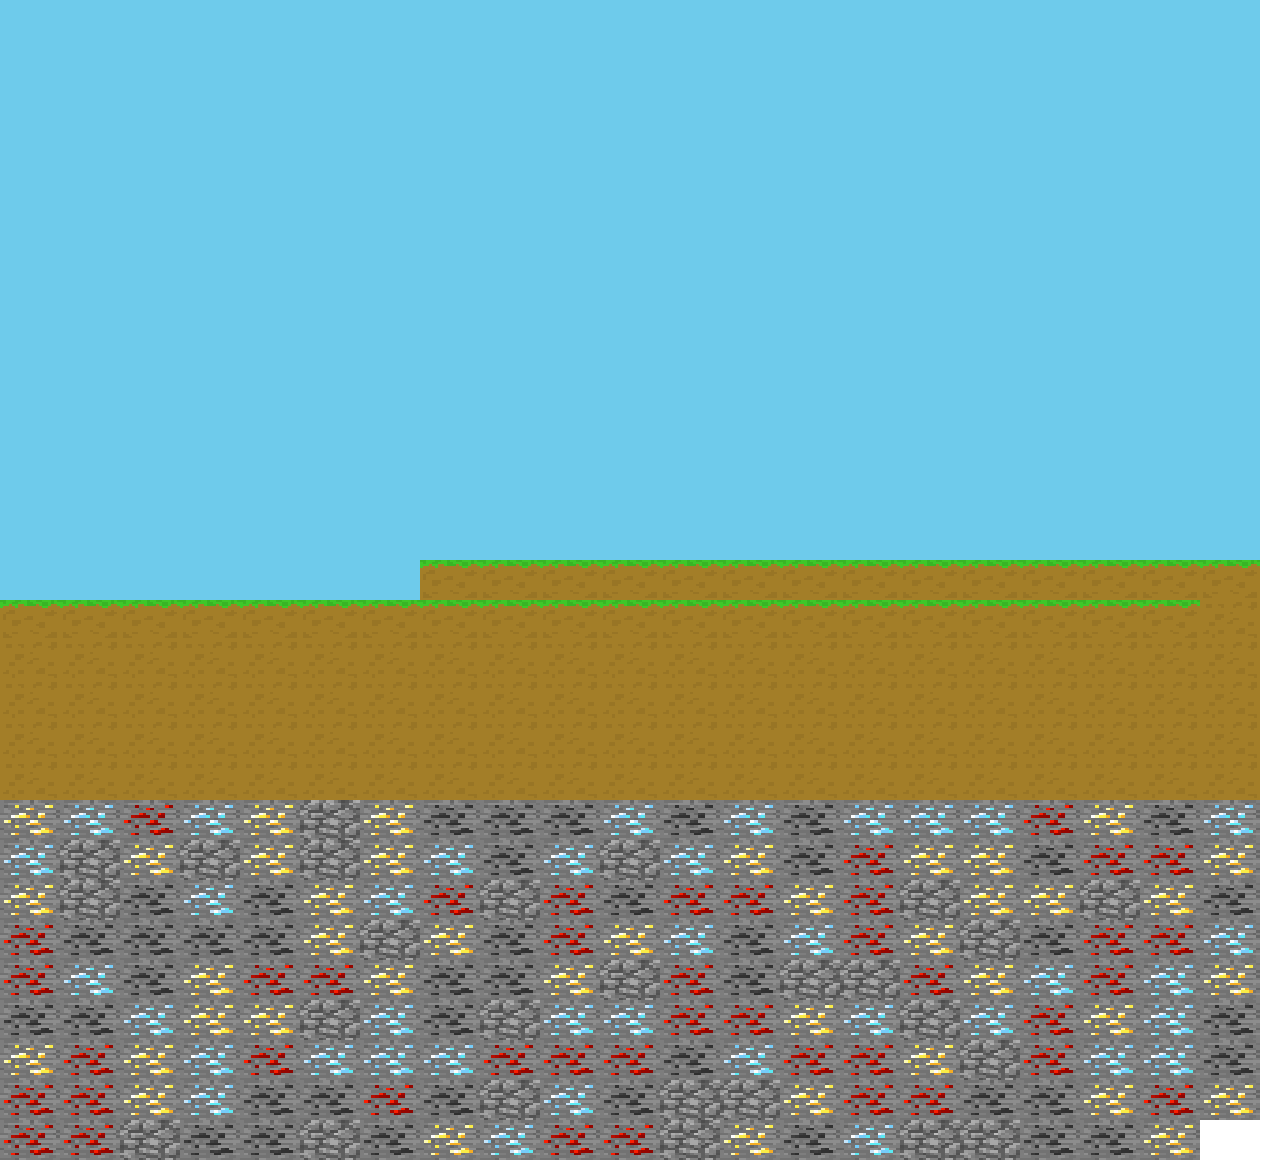
==== world.html @ d7ce7560 "." ====
<!DOCTYPE html>
<html lang="en">
<head>
    <meta charset="UTF-8">
    <meta name="viewport" content="width=device-width, initial-scale=1.0">
    <title>Minecraft World 1</title>
    <link rel="stylesheet" href="./world.css">
</head>
<body>
    <div id="world"></div>
    <script src="./world.js"></script>
</body>
</html>
---- world.css ----
* {
    box-sizing: border-box;
}

body {
    margin: 0;
    max-width: 100%;
}

#world {
    display: grid;
    grid-template-columns: repeat(auto-fit, 60px);
}

.block {
    height: 40px;
    background-size: 60px 40px;
    image-rendering: pixelated;
}

.block:hover {
    border: 2px solid #ffffff;
}

.sky {
    background-color: #6ecbeb;
}
.grass {
    background-image: url('./Grass.PNG');
}

.dirt {
    background-image: url('./Dirt.PNG');
}

.gold {
    background-image: url('./gold_stone.png');
}

.red {
    background-image: url('./red_stone.png');
}

.blue {
    background-image: url('./blue_stone.png');
}

.black {
    background-image: url('./black_stone.png');
}

.gray {
    background-image: url('./gray_stone.png');
}
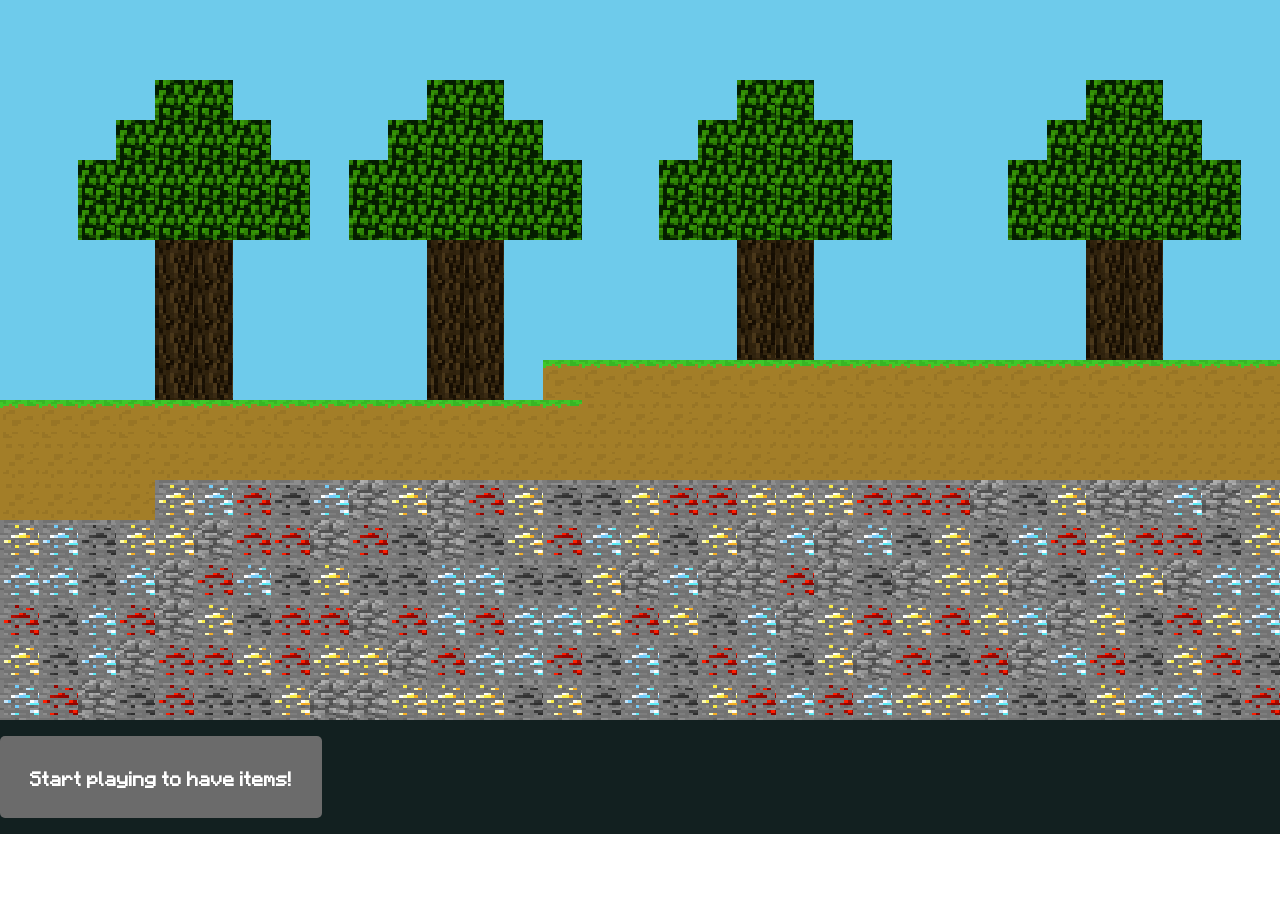
==== commit af6015fc: "." ====
--- a/world.html
+++ b/world.html
@@ -8,6 +8,16 @@
 </head>
 <body>
     <div id="world"></div>
+    <footer>
+        <p id="message">Start playing to have items!</p>
+        <div id="game-tools-container">
+            <img src="" alt="">
+            <img src="" alt="">
+            <img src="" alt="">
+            <img src="" alt="">
+            <img src="" alt="">
+        </div>
+    </footer>
     <script src="./world.js"></script>
 </body>
 </html>
--- a/world.css
+++ b/world.css
@@ -1,5 +1,10 @@
 * {
     box-sizing: border-box;
+}
+
+@font-face {
+  font-family: minecraftFont;
+  src: url('./MinecraftSeven.ttf');
 }
 
 body {
@@ -9,7 +14,7 @@
 
 #world {
     display: grid;
-    grid-template-columns: repeat(auto-fit, 60px);
+    grid-template-columns: repeat(auto-fit, 3.03%);
 }
 
 .block {
@@ -51,4 +56,35 @@
 
 .gray {
     background-image: url('./gray_stone.png');
+}
+
+.trunk {
+    background-image: url('./trunk.png');
+}
+
+.leaves {
+    background-image: url('./leaves.png');
+}
+
+.tree-container {
+    position: absolute;
+    top: 80px;
+    left: 200px;
+    display: grid;
+    grid-template-columns: repeat(6, 60px);
+    grid-column: 28 / 34;
+}
+
+footer {
+    display: flex;
+    background-color: #122020;
+}
+
+#message {
+    background-color: #6b6b6b;
+    color: #ffffff;
+    border-radius: 5px;
+    padding: 30px;
+    font-family: minecraftFont;
+    font-weight: 700;
 }
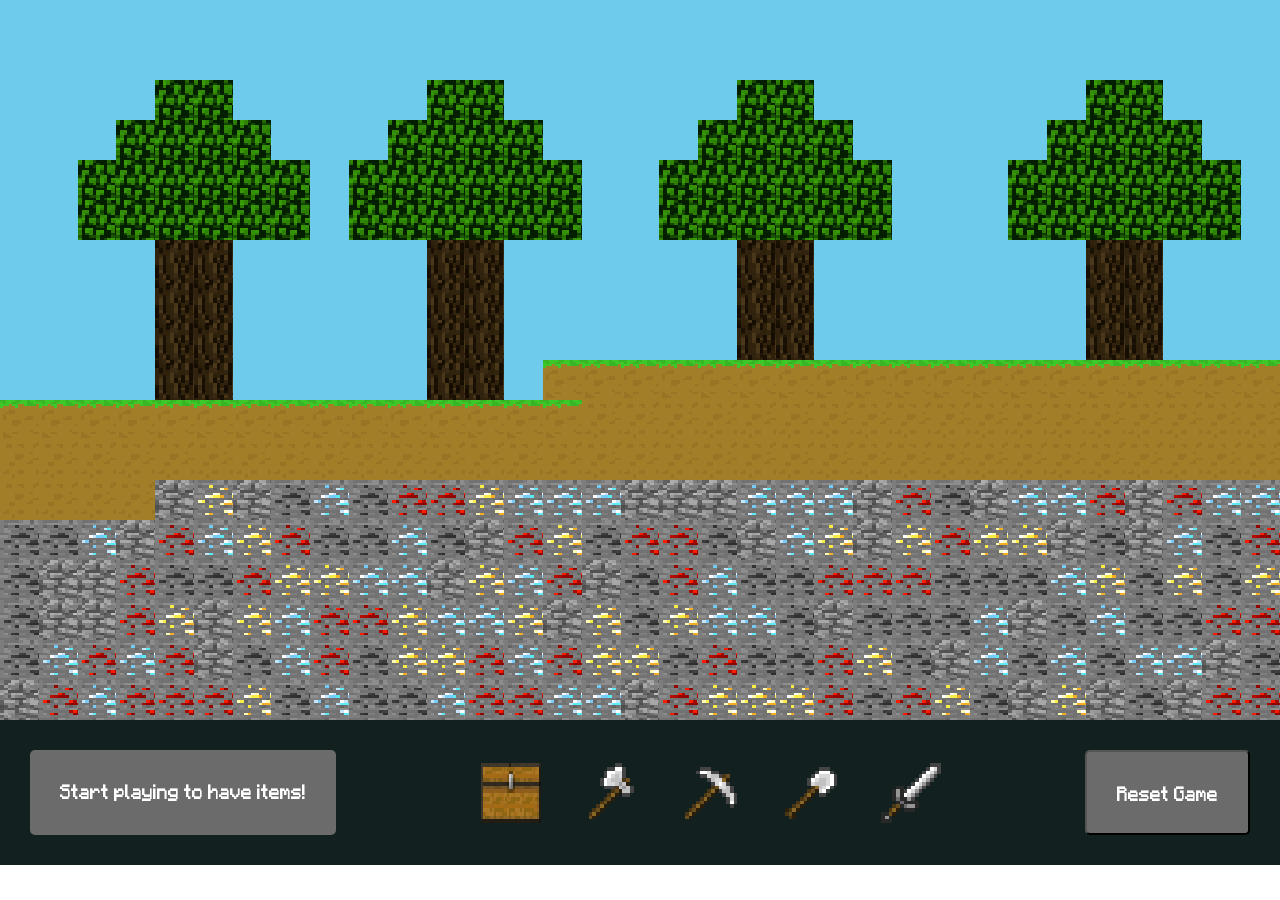
==== commit 21c895a6: "." ====
--- a/world.html
+++ b/world.html
@@ -11,12 +11,13 @@
     <footer>
         <p id="message">Start playing to have items!</p>
         <div id="game-tools-container">
-            <img src="" alt="">
-            <img src="" alt="">
-            <img src="" alt="">
-            <img src="" alt="">
-            <img src="" alt="">
+            <img src="./cache.png" alt="">
+            <img src="./items/iron_axe.png" alt="" class="game-tool">
+            <img src="./items/iron_pickaxe.png" alt="" class="game-tool">
+            <img src="./items/iron_shovel.png" alt="" class="game-tool">
+            <img src="./items/iron_sword.png" alt="" class="game-tool">
         </div>
+        <button id="reset-btn">Reset Game</button>
     </footer>
     <script src="./world.js"></script>
 </body>
--- a/world.css
+++ b/world.css
@@ -1,10 +1,11 @@
 * {
     box-sizing: border-box;
+    margin: 0;
 }
 
 @font-face {
-  font-family: minecraftFont;
-  src: url('./MinecraftSeven.ttf');
+    font-family: minecraftFont;
+    src: url('./MinecraftSeven.ttf');
 }
 
 body {
@@ -30,6 +31,7 @@
 .sky {
     background-color: #6ecbeb;
 }
+
 .grass {
     background-image: url('./Grass.PNG');
 }
@@ -66,17 +68,10 @@
     background-image: url('./leaves.png');
 }
 
-.tree-container {
-    position: absolute;
-    top: 80px;
-    left: 200px;
-    display: grid;
-    grid-template-columns: repeat(6, 60px);
-    grid-column: 28 / 34;
-}
-
 footer {
+    padding: 30px;
     display: flex;
+    justify-content: space-between;
     background-color: #122020;
 }
 
@@ -87,4 +82,36 @@
     padding: 30px;
     font-family: minecraftFont;
     font-weight: 700;
+    font-size: 15px;
+}
+
+#game-tools-container {
+    align-self: center;
+    display: flex;
+    gap: 20px;
+}
+
+#game-tools-container img { 
+    width: 5em;
+    image-rendering: pixelated;
+    border-radius: 5px;
+    padding: 10px;
+}
+
+.game-tool:hover {
+    border: solid 2px #ffffff;
+}
+
+#reset-btn {
+    background-color: #6b6b6b;
+    color: #ffffff;
+    border-radius: 5px;
+    padding: 30px;
+    font-family: minecraftFont;
+    font-weight: 700;
+    font-size: 15px;
+}
+
+.selected-tool {
+    border: solid 2px #ffffff;
 }
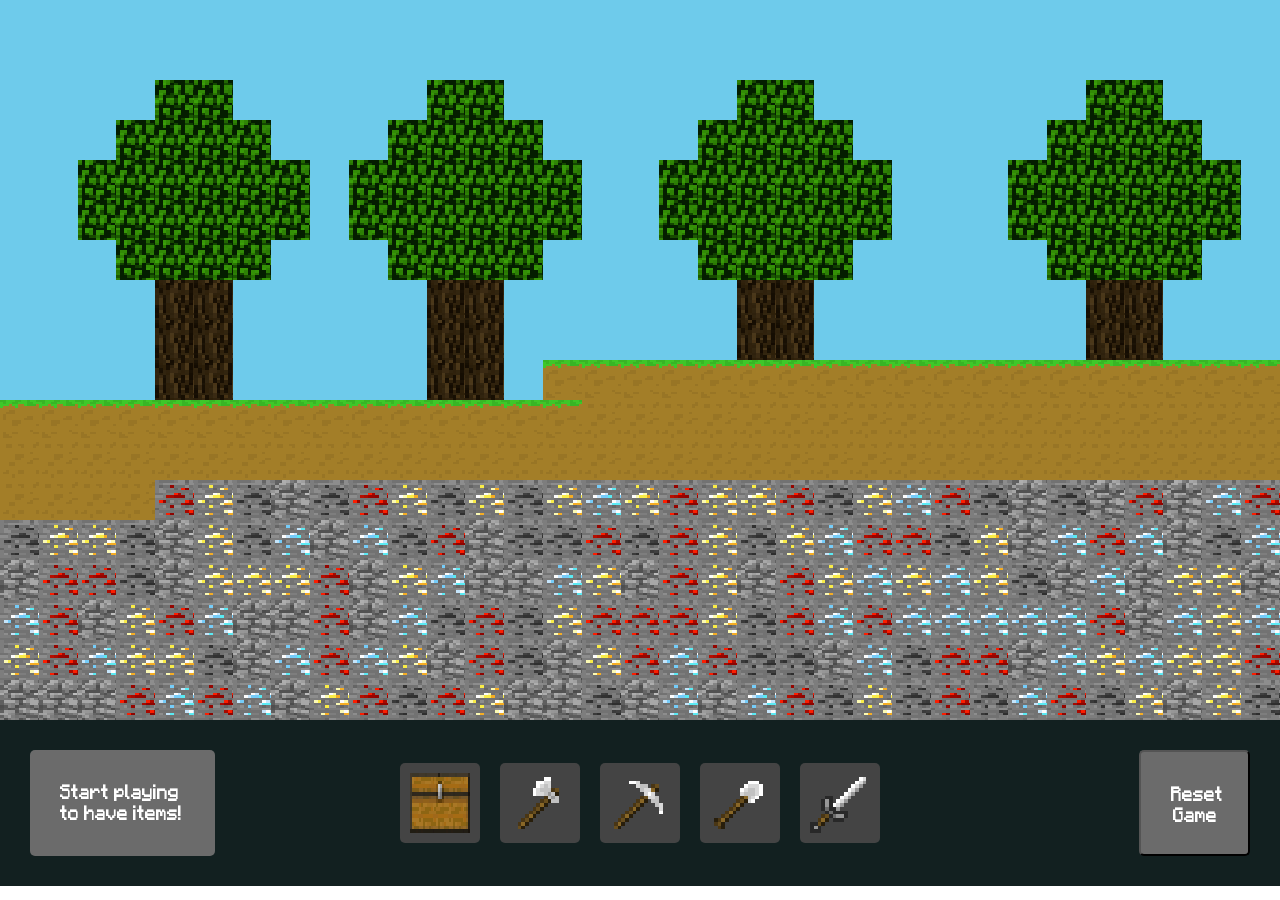
==== commit 171eee4b: "." ====
--- a/world.html
+++ b/world.html
@@ -9,13 +9,13 @@
 <body>
     <div id="world"></div>
     <footer>
-        <p id="message">Start playing to have items!</p>
+        <p id="cache-area">Start playing to have items!</p>
         <div id="game-tools-container">
-            <img src="./cache.png" alt="">
-            <img src="./items/iron_axe.png" alt="" class="game-tool">
-            <img src="./items/iron_pickaxe.png" alt="" class="game-tool">
-            <img src="./items/iron_shovel.png" alt="" class="game-tool">
-            <img src="./items/iron_sword.png" alt="" class="game-tool">
+            <img src="./cache.png" alt="cache" class="cache-img" id="cache-img">
+            <img src="./items/iron_axe.png" alt="axe" class="game-tool">
+            <img src="./items/iron_pickaxe.png" alt="pickaxe" class="game-tool">
+            <img src="./items/iron_shovel.png" alt="shovel" class="game-tool">
+            <img src="./items/iron_sword.png" alt="sword" class="game-tool">
         </div>
         <button id="reset-btn">Reset Game</button>
     </footer>
--- a/world.css
+++ b/world.css
@@ -70,12 +70,14 @@
 
 footer {
     padding: 30px;
-    display: flex;
+    display: grid;
+    grid-template-columns: repeat(3, 1fr);
     justify-content: space-between;
     background-color: #122020;
 }
 
-#message {
+#cache-area {
+    width: 50%;
     background-color: #6b6b6b;
     color: #ffffff;
     border-radius: 5px;
@@ -85,7 +87,12 @@
     font-size: 15px;
 }
 
+.toggle-cache-area {
+    display: none;
+}
+
 #game-tools-container {
+    justify-self: center;
     align-self: center;
     display: flex;
     gap: 20px;
@@ -96,6 +103,15 @@
     image-rendering: pixelated;
     border-radius: 5px;
     padding: 10px;
+    background-color: #444444;
+}
+
+.cache-img:hover {
+    transform: scale(1.2);
+}
+
+.cache-img {
+    transition: transform 0.2s ease-in;
 }
 
 .game-tool:hover {
@@ -103,6 +119,8 @@
 }
 
 #reset-btn {
+    width: 30%;
+    justify-self: end;
     background-color: #6b6b6b;
     color: #ffffff;
     border-radius: 5px;
@@ -114,4 +132,20 @@
 
 .selected-tool {
     border: solid 2px #ffffff;
+}
+
+.axe-cursor {
+    cursor: url('./items/gold_axe.png'), default;
+}
+
+.pickaxe-cursor {
+    cursor: url('./items/gold_pickaxe.png'), default;
+}
+
+.shovel-cursor {
+    cursor: url('./items/gold_shovel.png'), default;
+}
+
+.sword-cursor {
+    cursor: url('./items/gold_sword.png'), default;
 }
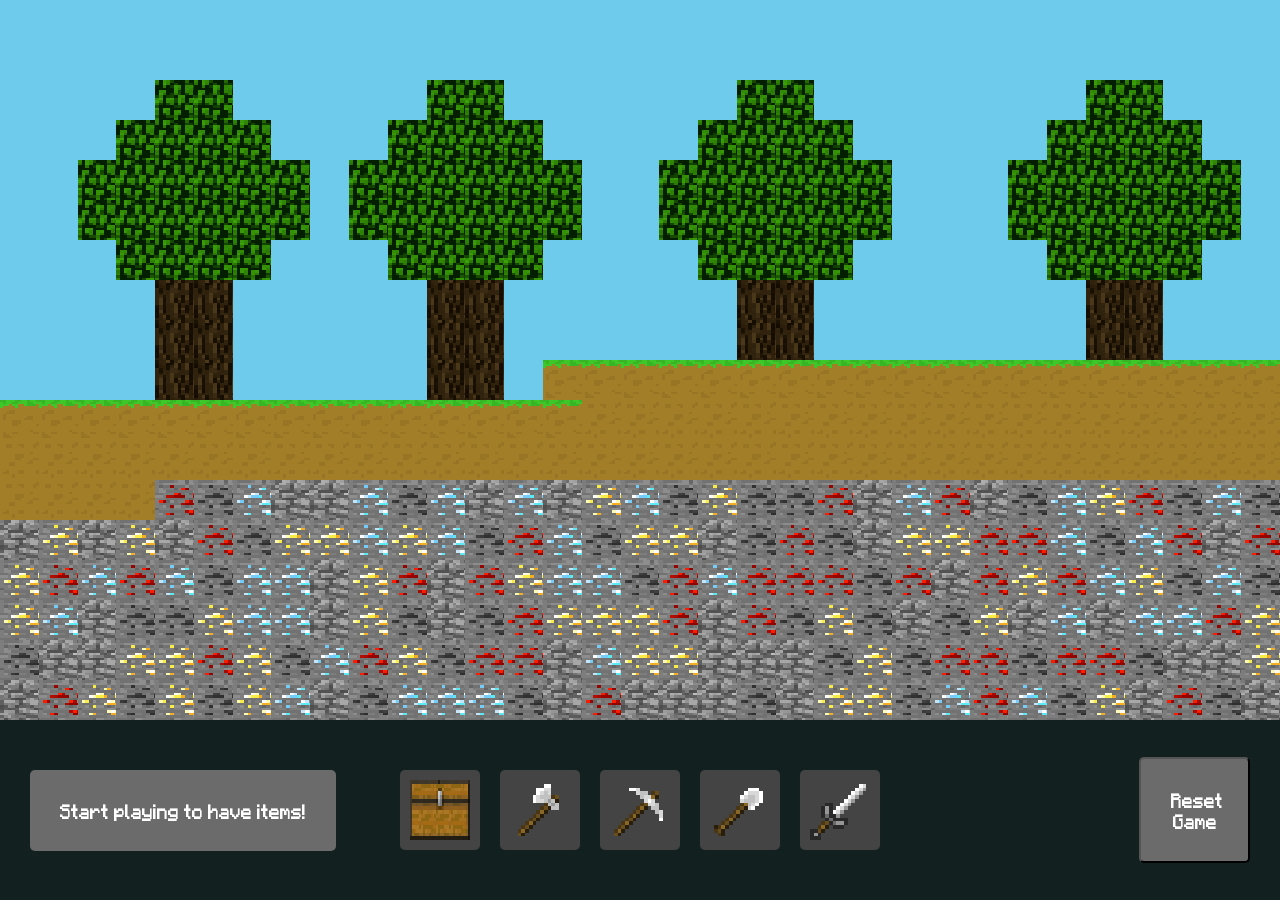
==== commit bd213b26: "." ====
--- a/world.html
+++ b/world.html
@@ -9,7 +9,7 @@
 <body>
     <div id="world"></div>
     <footer>
-        <p id="cache-area">Start playing to have items!</p>
+        <div id="cache-area" class="cache-area-start">Start playing to have items!</div>
         <div id="game-tools-container">
             <img src="./cache.png" alt="cache" class="cache-img" id="cache-img">
             <img src="./items/iron_axe.png" alt="axe" class="game-tool">
--- a/world.css
+++ b/world.css
@@ -9,6 +9,9 @@
 }
 
 body {
+    min-height: 100vh;
+    display: grid;
+    grid-template-rows: auto 1fr;
     margin: 0;
     max-width: 100%;
 }
@@ -73,11 +76,13 @@
     display: grid;
     grid-template-columns: repeat(3, 1fr);
     justify-content: space-between;
+    align-items: center;
     background-color: #122020;
 }
 
-#cache-area {
-    width: 50%;
+.cache-area {
+    display: grid;
+    grid-template-columns: repeat(auto-fit, 33%);
     background-color: #6b6b6b;
     color: #ffffff;
     border-radius: 5px;
@@ -87,13 +92,32 @@
     font-size: 15px;
 }
 
+.cache-area-start {
+    width: fit-content;
+    height: fit-content;
+    background-color: #6b6b6b;
+    color: #ffffff;
+    border-radius: 5px;
+    padding: 30px;
+    font-family: minecraftFont;
+    font-weight: 700;
+    font-size: 15px;
+}
+
+.cache-area-item {
+    height: 40px;
+    width: 60px;
+    justify-self: center;
+    background-size: 60px 40px;
+    image-rendering: pixelated;
+}
+
 .toggle-cache-area {
-    display: none;
+    visibility: hidden;
 }
 
 #game-tools-container {
     justify-self: center;
-    align-self: center;
     display: flex;
     gap: 20px;
 }
@@ -121,6 +145,7 @@
 #reset-btn {
     width: 30%;
     justify-self: end;
+    height: fit-content;
     background-color: #6b6b6b;
     color: #ffffff;
     border-radius: 5px;
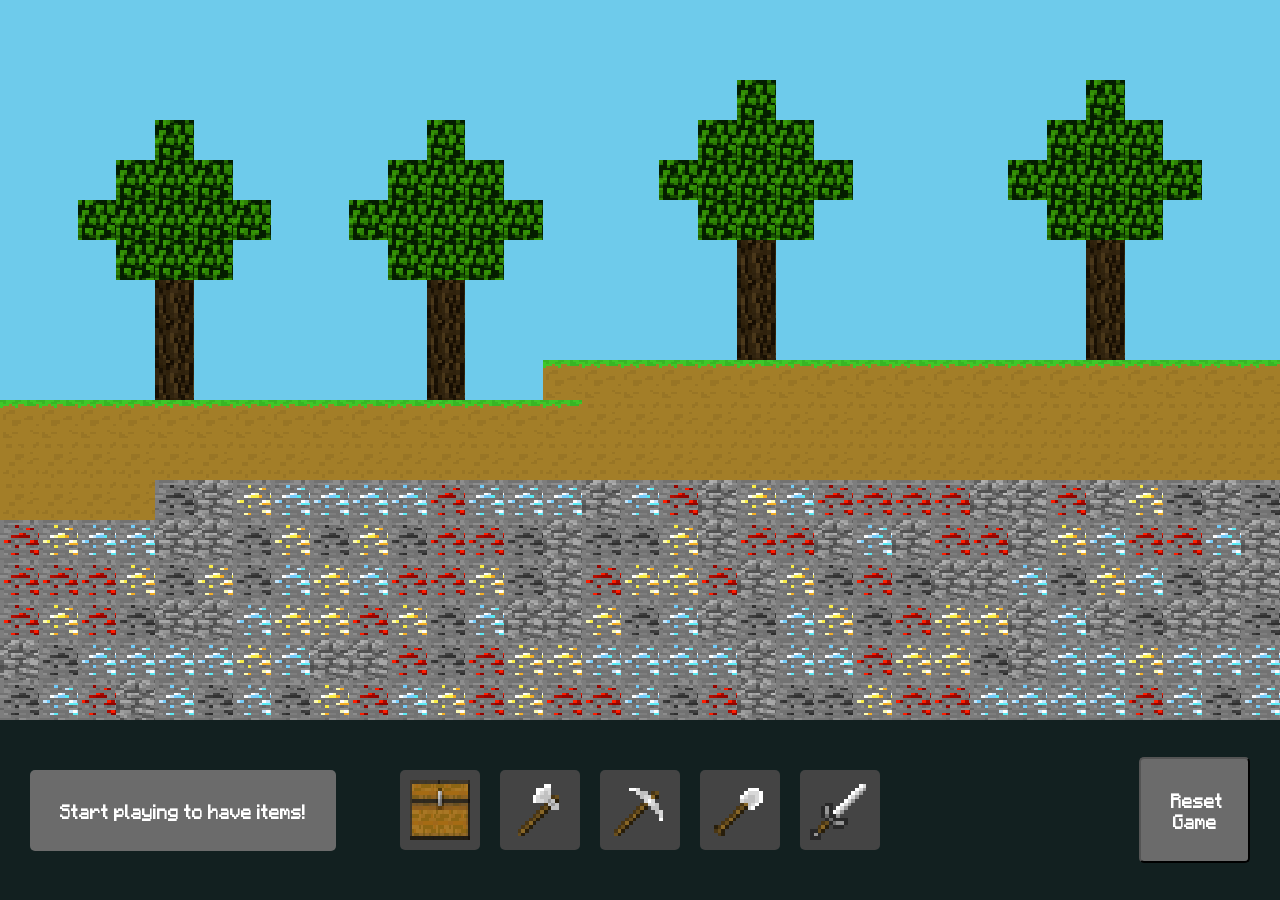
==== commit d5905a5e: "." ====
--- a/world.html
+++ b/world.html
@@ -11,11 +11,11 @@
     <footer>
         <div id="cache-area" class="cache-area-start">Start playing to have items!</div>
         <div id="game-tools-container">
-            <img src="./cache.png" alt="cache" class="cache-img" id="cache-img">
-            <img src="./items/iron_axe.png" alt="axe" class="game-tool">
-            <img src="./items/iron_pickaxe.png" alt="pickaxe" class="game-tool">
-            <img src="./items/iron_shovel.png" alt="shovel" class="game-tool">
-            <img src="./items/iron_sword.png" alt="sword" class="game-tool">
+            <img src="./images/cache.png" alt="cache" class="cache-img" id="cache-img">
+            <img src="./images/iron_axe.png" alt="axe" class="game-tool">
+            <img src="./images/iron_pickaxe.png" alt="pickaxe" class="game-tool">
+            <img src="./images/iron_shovel.png" alt="shovel" class="game-tool">
+            <img src="./images/iron_sword.png" alt="sword" class="game-tool">
         </div>
         <button id="reset-btn">Reset Game</button>
     </footer>
--- a/world.css
+++ b/world.css
@@ -36,39 +36,39 @@
 }
 
 .grass {
-    background-image: url('./Grass.PNG');
+    background-image: url('./images/grass.png');
 }
 
 .dirt {
-    background-image: url('./Dirt.PNG');
+    background-image: url('./images/dirt.png');
 }
 
 .gold {
-    background-image: url('./gold_stone.png');
+    background-image: url('./images/gold_stone.png');
 }
 
 .red {
-    background-image: url('./red_stone.png');
+    background-image: url('./images/red_stone.png');
 }
 
 .blue {
-    background-image: url('./blue_stone.png');
+    background-image: url('./images/blue_stone.png');
 }
 
 .black {
-    background-image: url('./black_stone.png');
+    background-image: url('./images/black_stone.png');
 }
 
 .gray {
-    background-image: url('./gray_stone.png');
+    background-image: url('./images/gray_stone.png');
 }
 
 .trunk {
-    background-image: url('./trunk.png');
+    background-image: url('./images/trunk.png');
 }
 
 .leaves {
-    background-image: url('./leaves.png');
+    background-image: url('./images/leaves.png');
 }
 
 footer {
@@ -82,10 +82,11 @@
 
 .cache-area {
     display: grid;
-    grid-template-columns: repeat(auto-fit, 33%);
+    grid-template-columns: repeat(auto-fit, 13%);
     background-color: #6b6b6b;
     color: #ffffff;
     border-radius: 5px;
+    gap: 20px;
     padding: 30px;
     font-family: minecraftFont;
     font-weight: 700;
@@ -110,6 +111,7 @@
     justify-self: center;
     background-size: 60px 40px;
     image-rendering: pixelated;
+    cursor: pointer;
 }
 
 .toggle-cache-area {
@@ -160,17 +162,53 @@
 }
 
 .axe-cursor {
-    cursor: url('./items/gold_axe.png'), default;
+    cursor: url('./images/gold_axe.png'), default;
 }
 
 .pickaxe-cursor {
-    cursor: url('./items/gold_pickaxe.png'), default;
+    cursor: url('./images/gold_pickaxe.png'), default;
 }
 
 .shovel-cursor {
-    cursor: url('./items/gold_shovel.png'), default;
+    cursor: url('./images/gold_shovel.png'), default;
 }
 
 .sword-cursor {
-    cursor: url('./items/gold_sword.png'), default;
+    cursor: url('./images/gold_sword.png'), default;
+}
+
+.leaves-cursor {
+    cursor: url('./images/leaves-cursor.png'), default;
+}
+
+.trunk-cursor {
+    cursor: url('./images/trunk-cursor.png'), default;    
+}
+
+.grass-cursor {
+    cursor: url('./images/grass-cursor.png'), default;
+}
+
+.dirt-cursor {
+    cursor: url('./images/dirt-cursor.png'), default;
+}
+
+.black-cursor {
+    cursor: url('./images/black-cursor.png'), default;
+}
+
+.blue-cursor {
+    cursor: url('./images/blue-cursor.png'), default;
+}
+
+.gray-cursor {
+    cursor: url('./images/gray-cursor.png'), default;
+}
+
+.gold-cursor {
+    cursor: url('./images/gold-cursor.png'), default;
+}
+
+.red-cursor {
+    cursor: url('./images/red-cursor.png'), default;
 }
